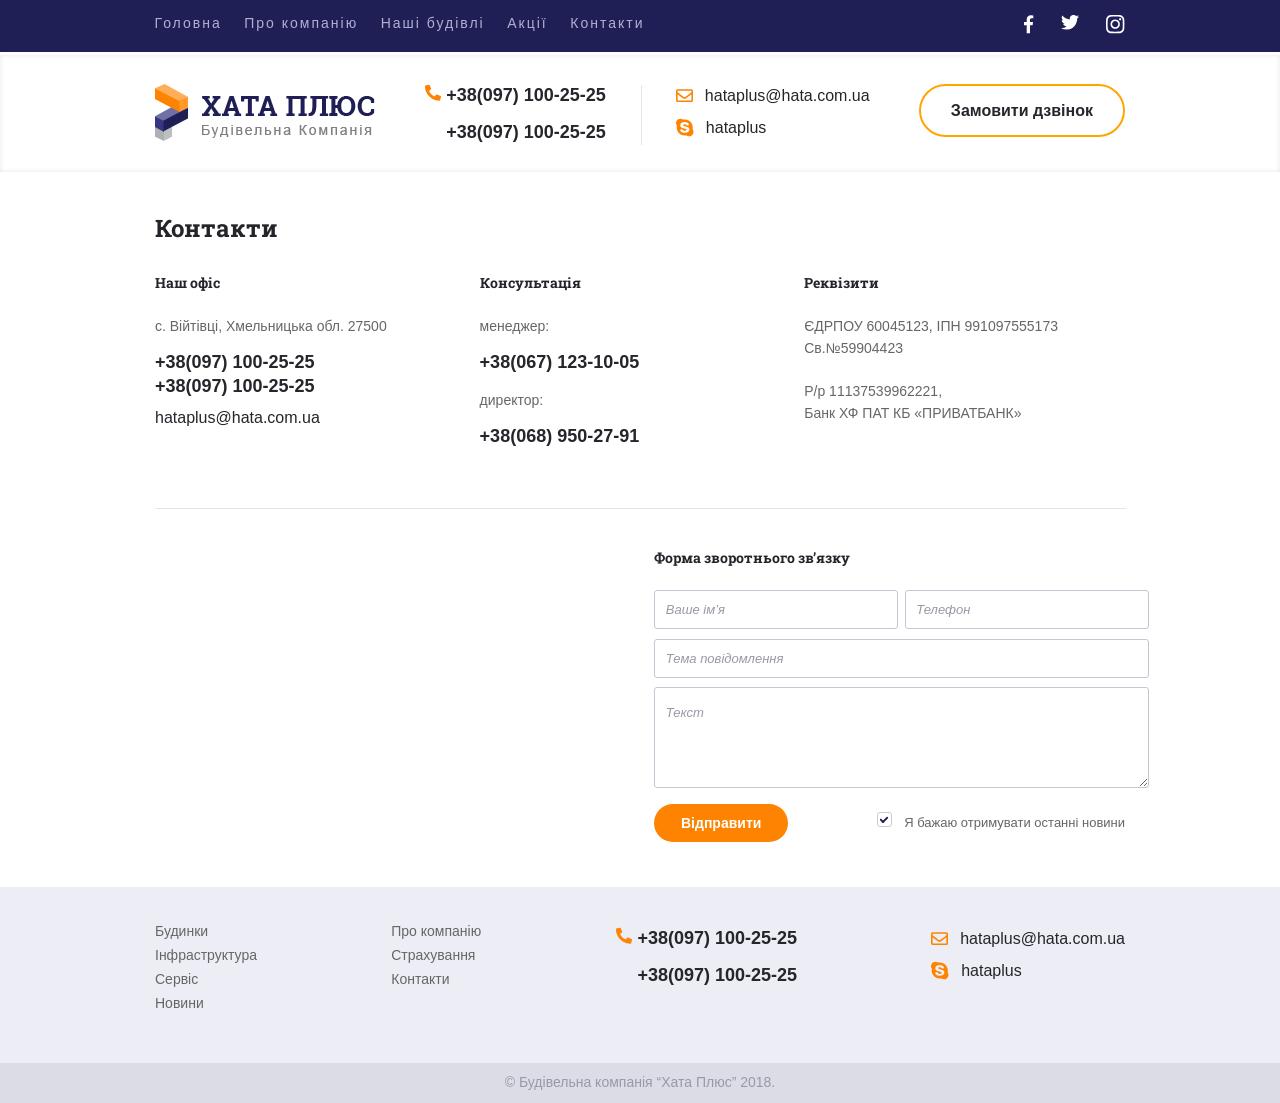
==== hata_contacts.html @ 410826df "almost finished" ====
<!DOCTYPE html>
<html lang="uk">

<head>
    <meta charset="UTF-8">
    <meta name="viewport" content="width=device-width, initial-scale=1.0">
    <title>Our contacts</title>
    <link rel="stylesheet" href="css/style.css">
</head>

<body>
    <div id="black_bg"></div>
    <header>
        <div class="head_line flex-between">
            <div class="gap menu">
                <nav>
                    <ul id="menu" class="flex-between nav">
                        <li id="cancel"><a href="javascript:void(0)">X</a></li>
                        <li><a href="index.html">Головна</a></li>
                        <li><a href="index.html">Про компанію</a></li>
                        <li>
                            <a id="btn" href="hata_prise.html">Наші будівлі</a>
                            <ul id='submenu' class="submenu">
                                <li><a href="hata_prise.html">Таунхауси</a></li>
                                <li><a href="hata_prise.html">Пентхауси</a></li>
                                <li><a href="hata_prise.html">Котеджі</a></li>
                                <li><a id="subbtn" href="hata_prise.html">Собачі будки</a>
                                    <ul id='subsubmenu' class="subsubmenu">
                                        <li><a href="hata_prise.html">Елітні будки</a></li>
                                        <li><a href="hata_prise.html">Для чіхуахуа</a></li>
                                        <li><a href="hata_prise.html">Вольєри</a></li>
                                        <li><a href="hata_prise.html">Халабуди</a></li>
                                        <li><a href="javascript:void(0)" id="cancelsubsub">x</a></li>
                                    </ul>
                                </li>
                                <li><a href="javascript:void(0)" id="cancelsub">x</a></li>
                            </ul>
                        </li>
                        <li><a href="index.html">Акції</a></li>
                        <li><a href="hata_contacts.html">Контакти</a></li>
                    </ul>
                </nav>
                <div class="media">
                    <div>
                        <a href="#">
                            <svg version="1.2" xmlns="http://www.w3.org/2000/svg" viewBox="0 0 10 19" width="10"
                                height="19">
                                <path class="a"
                                    d="m2.7 18.2h3.3v-8h2.6l0.4-3.2h-3v-2.2q0-0.8 0.3-1.1 0.3-0.5 1.3-0.5h1.7v-2.8q-1-0.2-2.5-0.2-1.8 0-3 1.2-1.1 1.1-1.1 3.1v2.5h-2.7v3.2h2.7z" />
                            </svg>
                        </a>
                    </div>
                    <div>
                        <a href="#">
                            <svg version="1.2" xmlns="http://www.w3.org/2000/svg" viewBox="0 0 18 15" width="18"
                                height="15">
                                <path class="a"
                                    d="m16.1 3.6q1.1-0.8 1.9-1.9-1.1 0.4-2.1 0.6 1.2-0.8 1.6-2.1-1.1 0.7-2.3 0.9-0.6-0.5-1.3-0.8-0.6-0.4-1.5-0.4-0.9 0-1.8 0.5-0.8 0.5-1.3 1.4-0.5 0.8-0.5 1.8 0 0.5 0.1 0.9-2.3-0.1-4.3-1.2-2-1-3.3-2.7-0.6 0.9-0.6 1.9 0 0.9 0.5 1.7 0.5 0.8 1.2 1.4-0.9-0.1-1.7-0.5 0 1.3 0.9 2.4 0.8 1 2.1 1.3-0.5 0.1-1 0.1-0.3 0-0.7-0.1 0.4 1.1 1.3 1.8 1 0.8 2.2 0.8-2.1 1.5-4.6 1.5-0.5 0-0.9 0 2.6 1.7 5.7 1.7 3.2 0 5.7-1.7 2.3-1.5 3.5-4 1.3-2.3 1.3-4.8 0-0.4-0.1-0.5z" />
                            </svg>
                        </a>
                    </div>
                    <div>
                        <a href="#">
                            <svg version="1.2" xmlns="http://www.w3.org/2000/svg" viewBox="0 0 19 19" width="19"
                                height="19">
                                <path class="a"
                                    d="m9.2 4.4q1.3 0 2.3 0.6 1.1 0.7 1.8 1.8 0.6 1.1 0.6 2.3 0 1.3-0.6 2.4-0.7 1.1-1.8 1.7-1 0.6-2.3 0.6-1.3 0-2.4-0.6-1.1-0.6-1.7-1.7-0.6-1.1-0.6-2.4 0-1.2 0.6-2.3 0.6-1.1 1.7-1.8 1.1-0.6 2.4-0.6zm0 7.8q1.3 0 2.2-0.9 0.9-0.9 0.9-2.2 0-1.2-0.9-2.1-0.9-1-2.2-1-1.3 0-2.2 1-0.9 0.9-0.9 2.1 0 1.3 0.9 2.2 0.9 0.9 2.2 0.9zm6-8q0-0.4-0.3-0.8-0.3-0.3-0.8-0.3-0.4 0-0.8 0.3-0.3 0.4-0.3 0.8 0 0.5 0.3 0.8 0.4 0.3 0.8 0.3 0.5 0 0.8-0.3 0.3-0.3 0.3-0.8zm3.1 1.1q0.1 1.2 0.1 3.8 0 2.7-0.1 3.9 0 1.1-0.3 2-0.4 1-1.2 1.8-0.7 0.7-1.7 1.1-0.9 0.3-2.1 0.4-1.1 0-3.8 0-2.7 0-3.8 0-1.2-0.1-2.1-0.4-1-0.4-1.8-1.1-0.7-0.8-1.1-1.8-0.3-0.9-0.3-2-0.1-1.2-0.1-3.9 0-2.6 0.1-3.8 0-1.2 0.3-2 0.4-1.1 1.1-1.8 0.8-0.8 1.8-1.2 0.9-0.2 2.1-0.3 1.1-0.1 3.8-0.1 2.7 0 3.8 0.1 1.2 0.1 2.1 0.3 1 0.4 1.7 1.2 0.8 0.7 1.2 1.8 0.3 0.8 0.3 2zm-1.9 9.2q0.2-0.7 0.3-2.2 0-0.9 0-2.5v-1.3q0-1.7 0-2.6-0.1-1.5-0.3-2.2-0.5-1.3-1.8-1.8-0.7-0.2-2.2-0.3-0.9 0-2.6 0h-1.3q-1.6 0-2.5 0-1.5 0.1-2.2 0.3-1.3 0.5-1.8 1.8-0.2 0.7-0.3 2.2-0.1 0.9-0.1 2.6v1.3q0 1.6 0.1 2.5 0.1 1.5 0.3 2.2 0.5 1.3 1.8 1.8 0.7 0.2 2.2 0.3 0.9 0.1 2.5 0.1h1.3q1.7 0 2.6-0.1 1.5-0.1 2.2-0.3 1.3-0.5 1.8-1.8z" />
                            </svg>
                        </a>
                    </div>
                </div>
            </div>
            <div id="burger_container">
                <span id="burger"></span>
            </div>
        </div>
    </header>
    <main>
        <div class="fixed">
            <div class="contact">
                <div class="gap wrap main_contact wrapper">
                    <div class="one">
                        <a href="">
                            <picture>
                                <source src="img/logo.webp" type="image/webp">
                                <img src="img/logo.png" alt="logo">
                            </picture>
                        </a>
                    </div>
                    <div class="gap wrap flex-between center">
                        <div class="two phone flex-between">
                            <div class="column-gap">
                                <p class="items-center"><a href="+380971002525"><img src="img/phone.svg" alt="phone">
                                        +38(097) 100-25-25</a></p>
                                <p><a href="+380971002525">+38(097) 100-25-25</a></p>
                            </div>
                        </div>
                        <div><span class="line"></span></div>
                        <div class="three email column-gap">
                            <p><a href="mailto:hataplus@hata.com.ua"><img src="img/email.svg"
                                        alt="email">hataplus@hata.com.ua</a>
                            </p>
                            <p><a href="skype:hataplus"><img src="img/skype.svg" alt="skype">hataplus</a></p>
                        </div>
                    </div>
                    <div class="order_call four">
                        <a href="forms.html">Замовити дзвінок</a>
                    </div>
                </div>
            </div>
        </div>
        <section class="main-contact wrapper">
            <h1>Контакти</h1>
            <div class="wrap submain-contact">
                <div class="submain">
                    <h3>Наш офіс</h3>
                    <p>с. Війтівці, Хмельницька обл. 27500</p>
                    <p class="phone"><a href="tel:+380971002525">+38(097) 100-25-25</a></p>
                    <p class="phone"><a href="tel:+380971002525">+38(097) 100-25-25</a></p>
                    <p class="email"><a href="mailto:hataplus@hata.com.ua">hataplus@hata.com.ua</a></p>
                </div>
                <div class="submain">
                    <h3>Консультація</h3>
                    <p>менеджер:</p>
                    <p class="phone"><a href="tel:+380671231005">+38(067) 123-10-05</a></p>
                    <p class="consultation">директор:</p>
                    <p class="phone"><a href="tel:+380689502791">+38(068) 950-27-91</a></p>
                </div>
                <div class="submain recvisit">
                    <h3>Реквізити</h3>
                    <p>ЄДРПОУ 60045123, ІПН 991097555173 <br>
                        Св.№59904423</p>
                    <p>Р/р 11137539962221, <br>
                        Банк ХФ ПАТ КБ «ПРИВАТБАНК»</p>
                </div>
                <div class="lin">
                    <hr>
                </div>
            </div>
            <div class="map gap wrap">
                <div class="mapz">
                    <iframe
                        src="https://www.google.com/maps/d/embed?mid=160RWnFO7yUs3nccVCtgTUdUiX85VIrI&ehbc=2E312F"></iframe>
                </div>
                <div class="form">
                    <h3>Форма зворотнього зв’язку</h3>
                    <form>
                        <div class="flex-between phones">
                            <label for="" class="nameee"><input type="text" placeholder="Ваше ім’я"
                                    required></label>
                            <label for="" class="nameee"><input type="text" placeholder="Телефон"
                                    required></label>
                        </div>
                        <label for=""><input class="theme" type="text" placeholder="Тема повідомлення" required></label>
                        <br>
                        <textarea class="text" placeholder="Текст" name="" id=""></textarea> <br>
                        <div class="flex-between items-center wrap gap">
                            <button class="button" type="submit">Відправити</button>
                            <label>
                                <span class="parent">
                                    <input type="checkbox" checked>
                                    <img src="img/galka.svg" alt="galka">
                                </span>
                                Я бажаю отримувати останні новини
                            </label>
                        </div>
                    </form>
                </div>
            </div>
        </section>
    </main>
    <footer>
        <div class="wrap gap wrapper footer_line">
            <div class="about">
                <nav>
                    <ul>
                        <li>
                            <a href="#">Будинки</a>
                        </li>
                        <li>
                            <a href="#">Інфраструктура</a>
                        </li>
                        <li>
                            <a href="#">Сервіс</a>
                        </li>
                        <li>
                            <a href="#">Новини</a>
                        </li>
                    </ul>
                </nav>
            </div>
            <div class="about">
                <nav>
                    <ul>
                        <li>
                            <a href="#">Про компанію</a>
                        </li>
                        <li>
                            <a href="#">Страхування</a>
                        </li>
                        <li>
                            <a href="#">Контакти</a>
                        </li>
                    </ul>
                </nav>
            </div>
            <div class="phone flex-between">
                <div class="column-gap">
                    <p><a href="+380971002525"><img src="img/phone.svg" alt="phone"> +38(097) 100-25-25</a></p>
                    <p><a href="+380971002525">+38(097) 100-25-25</a></p>
                </div>
            </div>
            <div class="email column-gap">
                <p><a href="mailto:hataplus@hata.com.ua"><img src="img/email.svg" alt="email">hataplus@hata.com.ua</a>
                </p>
                <p><a href="skype:hataplus"><img src="img/skype.svg" alt="skype">hataplus</a></p>
            </div>
        </div>
        <div class="footer_bottom">
            <p>© Будівельна компанія “Хата Плюс” 2018.</p>
        </div>
    </footer>
    <script src="js/script.js">
        javascript: void(0)
    </script>
</body>

</html>
---- css/style.css ----
@font-face {
    font-family: 'Roboto Slab';
    src: url('../fonts/RobotoSlab-Regular.woff2') format('woff2'),
        url('../fonts/RobotoSlab-Regular.woff') format('woff'),
        url('../fonts/RobotoSlab-Regular.ttf') format('truetype');
    font-weight: normal;
    font-style: normal;
    font-display: swap;
}

@font-face {
    font-family: 'Roboto Slab';
    src: url('../fonts/RobotoSlab-Medium.woff2') format('woff2'),
        url('../fonts/RobotoSlab-Medium.woff') format('woff'),
        url('../fonts/RobotoSlab-Medium.ttf') format('truetype');
    font-weight: 500;
    font-style: normal;
    font-display: swap;
}

@font-face {
    font-family: 'Roboto Slab';
    src: url('../fonts/RobotoSlab-Bold.woff2') format('woff2'),
        url('../fonts/RobotoSlab-Bold.woff') format('woff'),
        url('../fonts/RobotoSlab-Bold.ttf') format('truetype');
    font-weight: bold;
    font-style: normal;
    font-display: swap;
}

* {
    padding: 0;
    margin: 0;
}

.wrapper {
    margin: 0 auto;
    max-width: 970px;
    padding: 0 15px;
}

html {
    font-size: 0.8px;
}

body {
    font-family: "Arial";
}

span {
    display: block;
}

.flex-between {
    display: flex;
    justify-content: space-between;
}

.center {
    display: flex;
    justify-content: center;
}

.items-center {
    display: flex;
    align-items: center;
}

#black_bg {
    display: none;
    position: fixed;
    top: 0;
    left: 0;
    width: 100%;
    height: 100%;
    background-color: rgba(0, 0, 0, 0.3);
    backdrop-filter: blur(4px);
    z-index: 2;
}

.gap {
    gap: 15px;
}

h1,
h2,
h3 {
    font-family: "Roboto Slab";
}

ul {
    list-style: none;
}

a {
    cursor: url(../img/cursor.cur), default;
    text-decoration: none;
    transition: all 1s ease;
}

sup {
    font-size: 12px;
}

hr {
    width: 100%;
    border: 1px solid #fff;
    border-top: 1px solid #e4e4ec;
}

.wrap {
    display: flex;
    flex-wrap: wrap;
}

.head_line {
    padding: 15px 7px;
    max-height: 55px;
    background-color: #1f1f56;
    position: fixed;
    top: 0;
    left: 0;
    width: 100%;
    z-index: 3;
}

.head_line ul {
    gap: 20px;
}

.head_line li {
    max-height: 55px;
}

.head_line a {
    font-size: 14px;
    letter-spacing: 2px;
    color: #b1b1d2;
}

.head_line a:hover {
    color: orange;
}

.media {
    display: flex;
    justify-content: start;
    gap: 27px;
    width: 100%;
}

.media svg {
    fill: #fff;
    transition: all 1s ease;
}

.media a svg:hover {
    fill: #fd8300;
}

.menu {
    gap: 0px;
    max-width: 970px;
    padding: 0 15px;
}

.menu nav {
    position: fixed;
}

#btn {
    position: relative;
}

.nav a {
    display: block;
    max-width: 120px;
}

.submenu {
    top: 160rem;
}

.subsubmenu {
    top: 330rem;
}

.submenu,
.subsubmenu {
    display: none;
    position: absolute;
    width: 125px;
}

.submenu a,
.subsubmenu a {
    background-color: #e4e4ec;
    padding: 3px 10px;
    font-size: 12px;
    letter-spacing: 2px;
    line-height: 24px;
    color: #25252c;
}

.subsubmenu li:hover>a {
    color: #ffffff;
    background-color: #fd8300;
}

.submenu li:hover>a {
    color: #ffffff;
    background-color: #fd8300;
}

#cancelsub,
#cancelsubsub {
    background-color: transparent;
    position: absolute;
    right: -25px;
    bottom: 0px;
}

.submenu li:not(:first-child):not(:last-child) {
    border-top: 1px solid #d1d1dc;
    max-width: 150rem;
}

.submenu>li:first-child>a {
    border-radius: 3px 3px 0 0;
}

.submenu>li:nth-child(4)>a {
    border-radius: 0 0 3px 3px;
}

.subsubmenu>li:first-child>a {
    border-radius: 3px 3px 0 0;
}

.subsubmenu>li:nth-child(4)>a {
    border-radius: 0 0 3px 3px;
}

.menu ul {
    justify-content: start;
    padding: 20rem 0 0 20rem;
    gap: 40rem;
}

#menu {
    position: fixed;
    width: 60vw;
    height: 100vh;
    top: 0;
    left: -100%;
    background-color: #274569;
    z-index: 3;
    transition: all 1s ease;
    flex-direction: column;
}

#cancel {
    position: absolute;
    top: 15px;
    right: 15px;
}

#burger,
#burger:before,
#burger:after {
    width: 50px;
    height: 5px;
    background-color: #fff;
}

#burger_container {
    display: block;
    padding-right: 15px;
}

#burger {
    width: 50px;
    height: 5px;
    background-color: #fff;
    transform: translateY(150%);
}

#burger:before,
#burger:after {
    content: "";
    position: absolute;
    left: 0;
}

#burger:before {
    top: -10px;
}

#burger:after {
    bottom: -10px
}

.column-gap {
    display: flex;
    flex-direction: column;
    row-gap: 16px;
}

.line {
    position: relative;
    padding: 0px 20px 0px;
    display: none;
}

.line::before {
    content: "";
    position: absolute;
    height: 60px;
    width: 1px;
    background-color: #e4e4ec;
}

.phone a {
    font-size: 18px;
    color: #25252c;
    font-weight: bold;
}

.phone a:hover {
    color: orange;
}

.phone p:last-child {
    padding-left: 22px;
    margin-bottom: 22px;
}

.email {
    padding-top: 5px;
}

.email img {
    padding-right: 12px;
}

.email a {
    display: flex;
    align-items: center;
    font-size: 16px;
    line-height: 0.7em;
    color: #25252c;
}

.email a:hover {
    text-decoration: underline;
}


.fixed {
    padding-top: 50px;
}

.main_contact {
    padding: 29px 15px;
    margin-bottom: 30px;
    display: flex;
    justify-content: center;
}

.contact {
    box-shadow: inset 0 0 5px rgba(0, 0, 0, 0.1);
}

.main_contact .order_call a {
    display: flex;
    align-items: center;
    font-size: 16px;
    line-height: 0.7em;
    color: #25252c;
    font-weight: bold;
    border: orange solid 2px;
    border-radius: 30px;
    padding: 19px 30px;
}

.main_contact .order_call a:hover {
    color: orange;
    background-color: #25252c;
}

.main_info {
    display: flex;
    align-items: center;
    box-sizing: border-box;
    padding: 60px 0;
    background: #25252c url(../img/main.png) center/cover no-repeat;
    width: 100%;
    max-height: 300px;
}

.main_info h1 {
    text-align: center;
    font-size: 30px;
    letter-spacing: 2px;
    line-height: 1.2em;
    text-transform: uppercase;
    color: #fff;
    font-weight: 700;
}

.main_information {
    font-size: 14px;
    line-height: 24px;
    color: #ffffff;
    text-align: center;
    padding-top: 12px;
}

.info {
    font-size: 40px;
    color: #fd8300;
    font-weight: bold;
    text-align: center;
}

.information {
    justify-content: center;
    padding-top: 15px;
    align-items: flex-end;
}

.information p:last-child {
    font-size: 24px;
    color: #fd8300;
    font-weight: bold;
    text-align: center;
    padding-bottom: 5px;
}

.company {
    flex-direction: column-reverse;
    align-items: center;
    padding-top: 40px;
    padding-bottom: 47px;
}

.about_us {
    max-width: 669px;
    padding: 15px 15px 25px 15px;
}

.hataplus {
    padding-bottom: 34px;
}

.hataplus h2 {
    font-size: 30px;
    line-height: 1.25em;
    color: #24242b;
    font-weight: bold;
    padding-bottom: 13px;
}

.hataplus p {
    font-size: 14px;
    line-height: 1.6em;
    color: #666666;
    padding-top: 15px;
}

.p {
    padding-bottom: 25px;
}

.hataplus a {
    font-size: 14px;
    line-height: 0.58em;
    color: #fd8300;
    font-weight: bold;
    position: relative;
}

.slow_line a::before {
    position: absolute;
    content: "";
    bottom: 0;
    width: 0;
    height: 2px;
    background-color: #fd8300;
    transition: all 0.5s ease;
}

.slow_line a:hover::before {
    content: "";
    width: 100%;
    background-color: #fd8300;
}

.projects {
    padding-top: 30px;
}

.projects h3 {
    padding-bottom: 24px;
    font-size: 24px;
    color: #24242b;
    font-weight: bold;
    text-align: center;
}

.figures {
    gap: 28px;
    display: flex;
    justify-content: center;
}

.first_figure {
    flex-direction: column;
    align-items: center;
}

figure {
    max-width: 240px;
    width: 100%;
}

.projects picture {
    display: block;
    width: 100%;
}

.projects img {
    width: 100%;
    object-fit: cover;
}

.projects h4 {
    position: relative;
    padding-top: 15px;
    padding-bottom: 7px;
    font-size: 14px;
    line-height: 0.6em;
    color: #1f1f56;
    font-weight: bold;
}

.projects h4::before {
    position: absolute;
    content: "";
    bottom: 0;
    width: 0;
    height: 2px;
    background-color: #1f1f56;
    transition: all 0.5s ease;
}

.projects h4:hover::before {
    width: 60%;
}

.projects p {
    font-size: 13px;
    line-height: 1.4em;
    color: #9999a6;
}

aside {
    max-height: 600px;
    position: sticky;
}

.categories {
    width: 90%;
}

.categories h3 {
    border-radius: 4px 4px 0px 0px;
    padding: 16px 51px 13px 15px;
    font-size: 16px;
    line-height: 1.7em;
    color: #ffffff;
    font-weight: bold;
    background-color: #1f1f56;
    ;
}

.categories li {
    border-bottom: solid 1px #cecedd;
}

.categories li:last-child {
    border-bottom: #fff solid 0px;
    border-radius: 0px 0px 4px 4px;
}

.inside li {
    border-bottom: #fff solid 0px;
}

.pointer:before {
    content: "";
    position: absolute;
    width: 6px;
    height: 6px;
    border-right: solid 2px #666;
    border-bottom: solid 2px #666;
    right: 14px;
    top: 50%;
    transform: translateY(-50%) rotate(-45deg);
    z-index: 2;
    transition: all 0.5s ease;
}

li:hover>a:before {
    border-color: #ededf5;
    transform: translateY(-50%) rotate(45deg);
}

.categories a {
    position: relative;
    padding: 15px;
    display: block;
    font-size: 14px;
    line-height: 1.6em;
    color: #25252c;
}

.categories li:hover>a {
    color: #fff;
    background-color: #fd8300;
}

.categories li {
    background-color: #e4e4ec;
    transition: all 1s ease;
}

.inside {
    display: none;
}

.inside a {
    padding-left: 30px;
}

.outside a>li:hover {
    color: #fff;
    background-color: #fd8300;
}

.inside li:hover>a {
    color: #666;
    background-color: #cecedd;
}

.outside:hover>.inside {
    display: block;
}

footer {
    background-color: #ededf5;
}

.footer_line {
    justify-content: center;
    padding: 40px 15px;
}

.about li {
    padding-bottom: 15px;
}

.about a {
    font-size: 14px;
    line-height: 0.6em;
    color: #666666;
    transition: all 1s ease;
}

.about a:hover {
    text-decoration: underline;
    color: #fd8300;
}

.footer_bottom {
    padding: 15px;
    display: flex;
    justify-content: center;
    align-items: center;
    background-color: #dcdce6;
}

.footer_bottom p {
    font-size: 14px;
    line-height: 0.7em;
    color: #9999a6;
}

.mainy {
    padding: 15px;
    margin-bottom: 47px;
}

.desc h1 {
    font-size: 27px;
    color: #24242b;
    font-weight: bold;
    padding-bottom: 16px;
}

.desc p {
    max-width: 942px;
    font-size: 16px;
    line-height: 1.6em;
    color: #666666;
    padding-bottom: 27px;
    margin-bottom: 20px;
}

.abouts {
    padding-top: 27px;
}

.table {
    overflow: scroll;
    border-radius: 7px;
}

.price-table {
    min-width: 964rem;
    border-collapse: collapse;
}

.price-table th {
    font-family: "Roboto Slab";
    border: 1px solid #274569;
    background-color: #1f1f56;
    color: white;
    font-size: 14px;
    line-height: 1.6em;
    padding: 6px;
}

.price-table .first {
    text-align: start;
    padding: 0 20px;
    max-height: 70px;
    box-sizing: border-box;
}

.price-table .last {
    text-align: end;
    padding: 0 20px;
    max-height: 70px;
    box-sizing: border-box;
}

.price-table td:first-child {
    text-align: start;
    padding: 0 20px;
}

.price-table td:last-child {
    text-align: end;
    padding: 0 20px;
    border-right: #fff;
}

.price-table td {
    border-top: 1px solid #cecedd;
    border-right: 1px solid #cecedd;
}

.price-table td {
    background-color: #e4e4ec;
    text-align: center;
    font-size: 14px;
    line-height: 1.7em;
    color: #666666;
    padding: 8px 0 8px 0;
}

.price-table tr>td {
    transition: all 1s ease;
    cursor: url(../img/cursor.cur), default;
}

.price-table tr:hover>td {
    background-color: #fd8300;
    color: white;
}

.abouts {
    padding-bottom: 34px;
}

.abouts a {
    font-size: 14px;
    line-height: 0.58em;
    color: #fd8300;
    font-weight: bold;
    position: relative;
}

.hr {
    padding-bottom: 30px;
}

.main-contact {
    padding-top: 40px;
}

.submain-contact {
    row-gap: 60px;
    display: flex;
    justify-content: center;
    padding-bottom: 36px;
    min-width: 154px;
}

.submain-contact div {
    min-width: 250px;
}

.submain {
    display: flex;
    flex-direction: column;
    align-items: center;
}

.submain p {
    padding-bottom: 14px;
}

.submain a {
    padding: 0 0 12px;
}

.consultation {
    padding-top: 14px;
}

.submain .email {
    padding: 0;
}

.submain .email a {
    padding: 14px 0 0;
}

.submain .phone {
    padding: 0;
}

.main-contact .recvisit p {
    padding-bottom: 20px;
}

.lin {
    width: 100%;
}

.main-contact h1 {
    font-size: 24px;
    padding-bottom: 27px;
    color: #24242b;
    font-weight: bold;
    display: flex;
    justify-content: center;
}

.main-contact h3 {
    font-size: 14px;
    line-height: 1.7em;
    color: #24242b;
    font-weight: bold;
    padding-bottom: 20px;
}

.main-contact p {
    font-size: 14px;
    line-height: 1.6em;
    color: #666666;
    font-family: "Arial";
    padding-bottom: 14px;
}

.map {
    display: grid;
    grid-template-columns: 2fr;
    font-size: 13px;
    line-height: 1.6em;
    color: #666666;
    font-family: "Arial";
    gap: 28px;
    padding: 0 0 45px;
}

.mapz {
    position: relative;
    width: 100%;
    min-height: 295px;
    overflow: hidden;
}

.form {
    width: 100%;
}

iframe {
    width: 100%;
    height: 100%;
    position: absolute;
    top: -72px;
    left: 0;
    border: none;
}

input {
    padding: 9rem 12rem;
    border-radius: 3px;
    border: 1px solid #c5c5d4;
    font-size: 13px;
    line-height: 21px;
    font-weight: 200;
}

input {
    width: 100%;
}

.phones {
    gap: 30px;
    padding-bottom: 10rem;
    height: 40px;
}

textarea {
    margin: 10rem 0;
    min-height: 80rem;
    max-height: 205px;
    border-radius: 3px;
    border: 1px solid #c5c5d4;
    font-size: 13px;
    line-height: 21px;
    font-family: "Arial";
    resize: vertical;
    font-size: 13px;
    line-height: 21px;
    font-style: none;
    font-weight: 200;
}

::placeholder {
    color: #9999a6;
    font-style: italic;
    font-size: 13px;
    font-weight: 200;
}

.parent input {
    padding: 0;
    appearance: none;
    margin: 0;
    width: 15px;
    height: 15px;
    border: 1px solid #ccc;
    border-radius: 3px;
}

.parent {
    position: relative;
    display: inline-block;
    height: 20px;
    margin-left: 30rem;
    margin-right: 10rem;
}

.parent img {
    position: absolute;
    top: 50%;
    left: 50%;
    transform: translate(-50%, -80%);
    display: none;
}

input:checked+img {
    display: block;
}

.text {
    width: 100%;
    padding: 15rem 12rem 15rem 12rem;
}

.button {
    border: none;
    padding: 12rem 30rem;
    border-radius: 21px;
    background-color: #fd8300;
    font-size: 14px;
    color: #ffffff;
    font-weight: bold;
    font-family: "Arial";
    font-style: normal;
    transition: all 1s ease;
}

.button:hover {
    background-color: #666;
    color: #fd8300;
}

.nameee {
    width: 47%;
    height: 40rem;
}

@media screen and (min-width: 467px) {
    .menu {
        display: flex;
        justify-content: space-between;
    }

    .about_us {
        padding-bottom: 0;
    }

    .phone p:last-child {
        margin-bottom: 0;
    }
}

@media screen and (min-width: 600px) {
    .main_contact {
        margin-bottom: 0px;
    }

    .desc p {
        margin-bottom: 0px;
    }

    .footer_line {
        justify-content: space-between;
        align-items: flex-start;
    }
}

@media screen and (min-width: 768px) {
    html {
        font-size: 0.9px;
    }

    .projects h3 {
        text-align: start;
    }

    .figures {
        display: flex;
        flex-direction: row;
        justify-content: space-between;
    }

    figure {
        width: auto;
    }

    .line {
        display: inline-block;
    }

    .fixed {
        padding-top: 55px;
    }

    .main_contact {
        padding: 29px 15px;
    }
}

@media screen and (min-width: 786px) {
    .submain-contact {
        display: flex;
        justify-content: space-between;
    }

    .main-contact h1 {
        display: flex;
        justify-content: flex-start;
    }
}

@media screen and (min-width: 800px) {
    #menu {
        flex-direction: row;
        position: static;
        display: flex;
        justify-content: space-between;
        max-width: 490px;
        height: auto;
        background-color: transparent;
    }

    #burger {
        display: none;
    }

    #cancel {
        display: none;
    }

    .menu ul {
        justify-content: start;
        padding: 0;
        gap: 0;
    }

    .media {
        justify-content: end;
    }

    .table {
        overflow: hidden;
    }

    .price-table {
        width: 100%;
    }

    .menu {
        gap: 15px;
        margin: 0 auto;
        width: 100%;
    }

    .nav>li:hover>.submenu {
        display: block;
        top: 100%;
    }

    #btn {
        padding-bottom: 27px;
    }

    .submenu>li>a:after {
        content: "";
        position: absolute;
        display: inline-block;
        width: 5px;
        height: 5px;
        border-right: 3rem solid #666;
        border-bottom: 3rem solid #666;
        top: 50%;
        right: 9rem;
        transform: translateY(-50%) rotate(-45deg);
        transition: all 0.5s ease;
    }

    .submenu li:hover a:after {
        border-color: #fff;
        transform: translateY(-50%) rotate(45deg);
    }

    .submenu>li {
        position: relative;
    }

    .submenu>li:hover>.subsubmenu {
        display: block;
        top: 0;
        left: 100%;
        padding-left: 5px;
    }

    #cancelsub,
    #cancelsubsub {
        display: none;
    }

    .submain {
        display: flex;
        flex-direction: column;
        align-items: flex-start;
    }
}

@media screen and (min-width: 942px) {
    .form {
        width: auto;
    }

    .recvisit {
        padding-right: 67px;
    }
}

@media screen and (min-width: 964px) {
    .categories {
        max-width: 219px;
    }

    .company {
        flex-direction: row;
        align-items: flex-start;
    }

}

@media screen and (min-width: 959px) {
    .map {
        grid-template-columns: 1fr 1fr;
    }
}

@media screen and (min-width:1000px) {
    .main_contact {
        justify-content: space-between;
    }
}

@media screen and (min-width:1440px) {
    html {
        font-size: 1px;
    }
}

@media screen and (min-width:1920px) {
    html {
        font-size: 1.4px;
    }
}
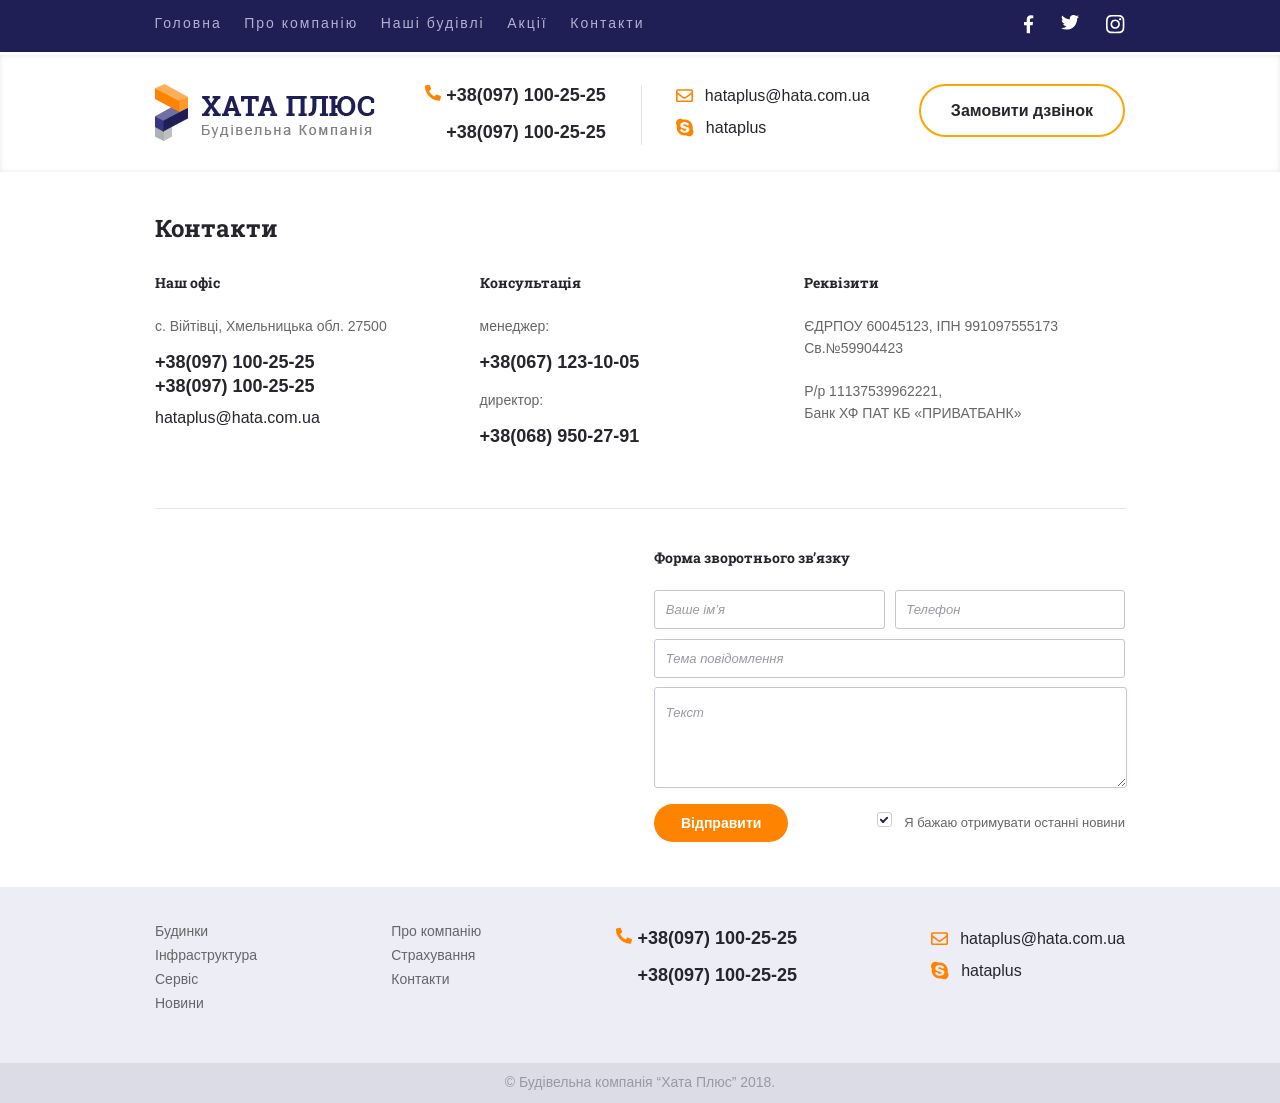
==== commit d7d0edfd: "did menu" ====
--- a/hata_contacts.html
+++ b/hata_contacts.html
@@ -9,6 +9,7 @@
 </head>
 
 <body>
+    <div id="blury"></div>
     <div id="black_bg"></div>
     <header>
         <div class="head_line flex-between">
@@ -104,7 +105,16 @@
                         </div>
                     </div>
                     <div class="order_call four">
-                        <a href="forms.html">Замовити дзвінок</a>
+                        <a href="" id="order_call">Замовити дзвінок</a>
+                        <div class="popup wrapper" id="popup">
+                            <h2>Замовити дзвінок</h2>
+                            <div class="inputs">
+                                <label for=""><input type="text" name="" placeholder="Ваше ім’я"></label>
+                                <label for=""><input type="text" name="" placeholder="Телефон"></label>
+                                <button class="button" type="submit">Відправити</button>
+                            </div>
+                            <a href="" id="order_cancel">x</a>
+                        </div>
                     </div>
                 </div>
             </div>
--- a/css/style.css
+++ b/css/style.css
@@ -508,6 +508,15 @@
     text-align: center;
 }
 
+.figures a {
+    position: absolute;
+    bottom: 0;
+    left: 0;
+    height: 100%;
+    width: 100%;
+    z-index: 2;
+}
+
 .figures {
     gap: 28px;
     display: flex;
@@ -520,6 +529,7 @@
 }
 
 figure {
+    position: relative;
     max-width: 240px;
     width: 100%;
 }
@@ -909,7 +919,7 @@
 
 iframe {
     width: 100%;
-    height: 100%;
+    height: calc(100% + 72px);
     position: absolute;
     top: -72px;
     left: 0;
@@ -917,12 +927,14 @@
 }
 
 input {
+    box-sizing: border-box;
     padding: 9rem 12rem;
     border-radius: 3px;
     border: 1px solid #c5c5d4;
     font-size: 13px;
     line-height: 21px;
     font-weight: 200;
+    color: #0f0f19;
 }
 
 input {
@@ -930,12 +942,13 @@
 }
 
 .phones {
-    gap: 30px;
+    gap: 10px;
     padding-bottom: 10rem;
     height: 40px;
 }
 
 textarea {
+    max-width: calc(100% - 24rem);
     margin: 10rem 0;
     min-height: 80rem;
     max-height: 205px;
@@ -994,6 +1007,7 @@
 }
 
 .button {
+    width: 100%;
     border: none;
     padding: 12rem 30rem;
     border-radius: 21px;
@@ -1012,8 +1026,66 @@
 }
 
 .nameee {
-    width: 47%;
+    width: 100%;
     height: 40rem;
+}
+
+.popup h2 {
+    font-size: 24px;
+    color: #24242b;
+    padding-bottom: 19px;
+    justify-self: flex-start;
+}
+
+.popup {
+    padding: 30px 30px 25px;
+    display: flex;
+    justify-content: center;
+    z-index: 3;
+    display: none;
+    top: 50%;
+    left: 50%;
+    transform: translate(-50%, -50%);
+    position: fixed;
+    border-radius: 5px;
+    background-color: #fff;
+    max-width: 360rem;
+}
+
+.inputs input {
+    margin-bottom: 10px;
+}
+
+.popup .button {
+    width: 100%;
+}
+
+#order_cancel {
+    position: absolute;
+    right: 14px;
+    top: 14px;
+    border: none;
+    padding: 0;
+    width: 14px;
+    height: 14px;
+    color: #a5a7a8;
+}
+
+#order_cancel:hover {
+    color: #fd8300;
+    background-color: transparent;
+}
+
+#blury {
+    display: none;
+    opacity: 0.902;
+    background-color: #0f0f19;
+    position: fixed;
+    top: 0;
+    left: 0;
+    width: 100%;
+    height: 100%;
+    z-index: 2;
 }
 
 @media screen and (min-width: 467px) {
@@ -1029,6 +1101,10 @@
     .phone p:last-child {
         margin-bottom: 0;
     }
+
+    .button {
+        width: auto;
+    }
 }
 
 @media screen and (min-width: 600px) {
@@ -1051,14 +1127,10 @@
         font-size: 0.9px;
     }
 
-    .projects h3 {
-        text-align: start;
-    }
-
-    .figures {
-        display: flex;
+    .first_figure {
         flex-direction: row;
-        justify-content: space-between;
+        flex-wrap: wrap;
+        justify-content: center;
     }
 
     figure {
@@ -1199,6 +1271,12 @@
         max-width: 219px;
     }
 
+    .first_figure {
+        display: grid;
+        grid-template-columns: repeat(3, 1fr);
+        justify-content: center;
+    }
+
     .company {
         flex-direction: row;
         align-items: flex-start;
@@ -1216,6 +1294,10 @@
     .main_contact {
         justify-content: space-between;
     }
+
+    .projects h3 {
+        text-align: start;
+    }
 }
 
 @media screen and (min-width:1440px) {
@@ -1228,4 +1310,16 @@
     html {
         font-size: 1.4px;
     }
+
+    .map {
+        gap: 15px;
+    }
+
+    .phones {
+        gap: 40px;
+    }
+
+    .price-table {
+        min-width: 300px;
+    }
 }
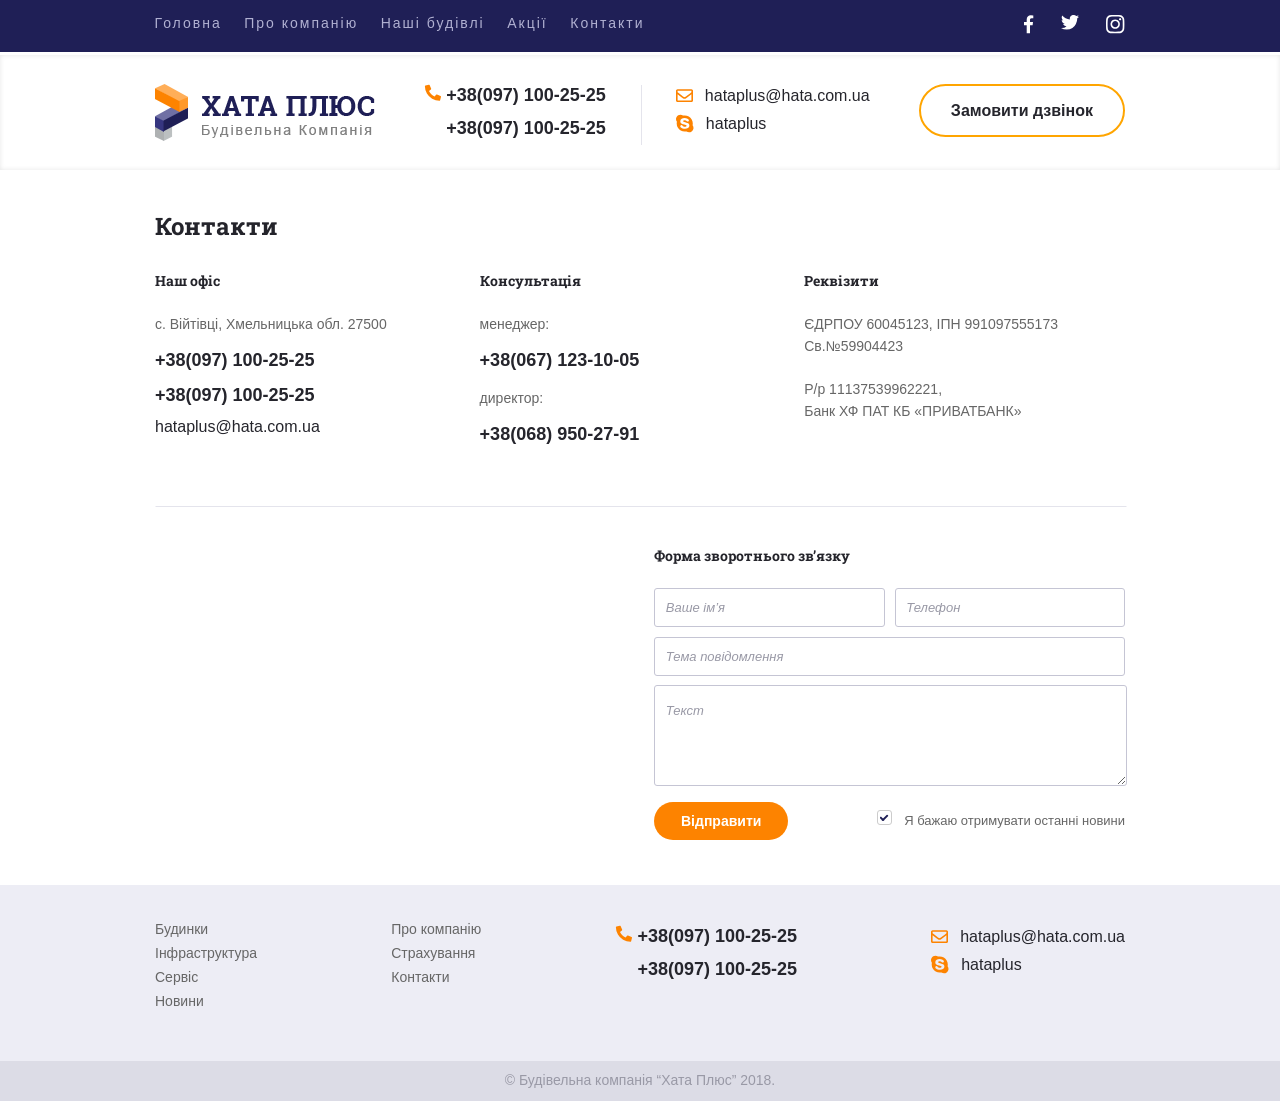
==== commit 33a3a624: "fixed" ====
--- a/hata_contacts.html
+++ b/hata_contacts.html
@@ -125,7 +125,7 @@
                 <div class="submain">
                     <h3>Наш офіс</h3>
                     <p>с. Війтівці, Хмельницька обл. 27500</p>
-                    <p class="phone"><a href="tel:+380971002525">+38(097) 100-25-25</a></p>
+                    <p class="phone first-phone"><a href="tel:+380971002525">+38(097) 100-25-25</a></p>
                     <p class="phone"><a href="tel:+380971002525">+38(097) 100-25-25</a></p>
                     <p class="email"><a href="mailto:hataplus@hata.com.ua">hataplus@hata.com.ua</a></p>
                 </div>
--- a/css/style.css
+++ b/css/style.css
@@ -93,6 +93,7 @@
 }
 
 a {
+    display: inline-block;
     cursor: url(../img/cursor.cur), default;
     text-decoration: none;
     transition: all 1s ease;
@@ -303,7 +304,7 @@
 .column-gap {
     display: flex;
     flex-direction: column;
-    row-gap: 16px;
+    row-gap: 12px;
 }
 
 .line {
@@ -506,15 +507,6 @@
     color: #24242b;
     font-weight: bold;
     text-align: center;
-}
-
-.figures a {
-    position: absolute;
-    bottom: 0;
-    left: 0;
-    height: 100%;
-    width: 100%;
-    z-index: 2;
 }
 
 .figures {
@@ -832,6 +824,10 @@
     min-width: 250px;
 }
 
+.submain .first-phone a {
+    padding-bottom: 12px;
+}
+
 .submain {
     display: flex;
     flex-direction: column;
@@ -843,7 +839,7 @@
 }
 
 .submain a {
-    padding: 0 0 12px;
+    padding: 0;
 }
 
 .consultation {
@@ -1038,10 +1034,8 @@
 }
 
 .popup {
-    padding: 30px 30px 25px;
-    display: flex;
-    justify-content: center;
-    z-index: 3;
+    padding: 30rem 30rem 25rem;
+    z-index: 4;
     display: none;
     top: 50%;
     left: 50%;
@@ -1050,6 +1044,7 @@
     border-radius: 5px;
     background-color: #fff;
     max-width: 360rem;
+    min-width: 50%;
 }
 
 .inputs input {
@@ -1085,7 +1080,7 @@
     left: 0;
     width: 100%;
     height: 100%;
-    z-index: 2;
+    z-index: 4;
 }
 
 @media screen and (min-width: 467px) {
@@ -1120,6 +1115,10 @@
         justify-content: space-between;
         align-items: flex-start;
     }
+
+    .popup {
+    min-width: auto;
+}
 }
 
 @media screen and (min-width: 768px) {
@@ -1131,10 +1130,6 @@
         flex-direction: row;
         flex-wrap: wrap;
         justify-content: center;
-    }
-
-    figure {
-        width: auto;
     }
 
     .line {
@@ -1298,6 +1293,10 @@
     .projects h3 {
         text-align: start;
     }
+
+    .figures {
+        flex-wrap: nowrap;
+    }
 }
 
 @media screen and (min-width:1440px) {
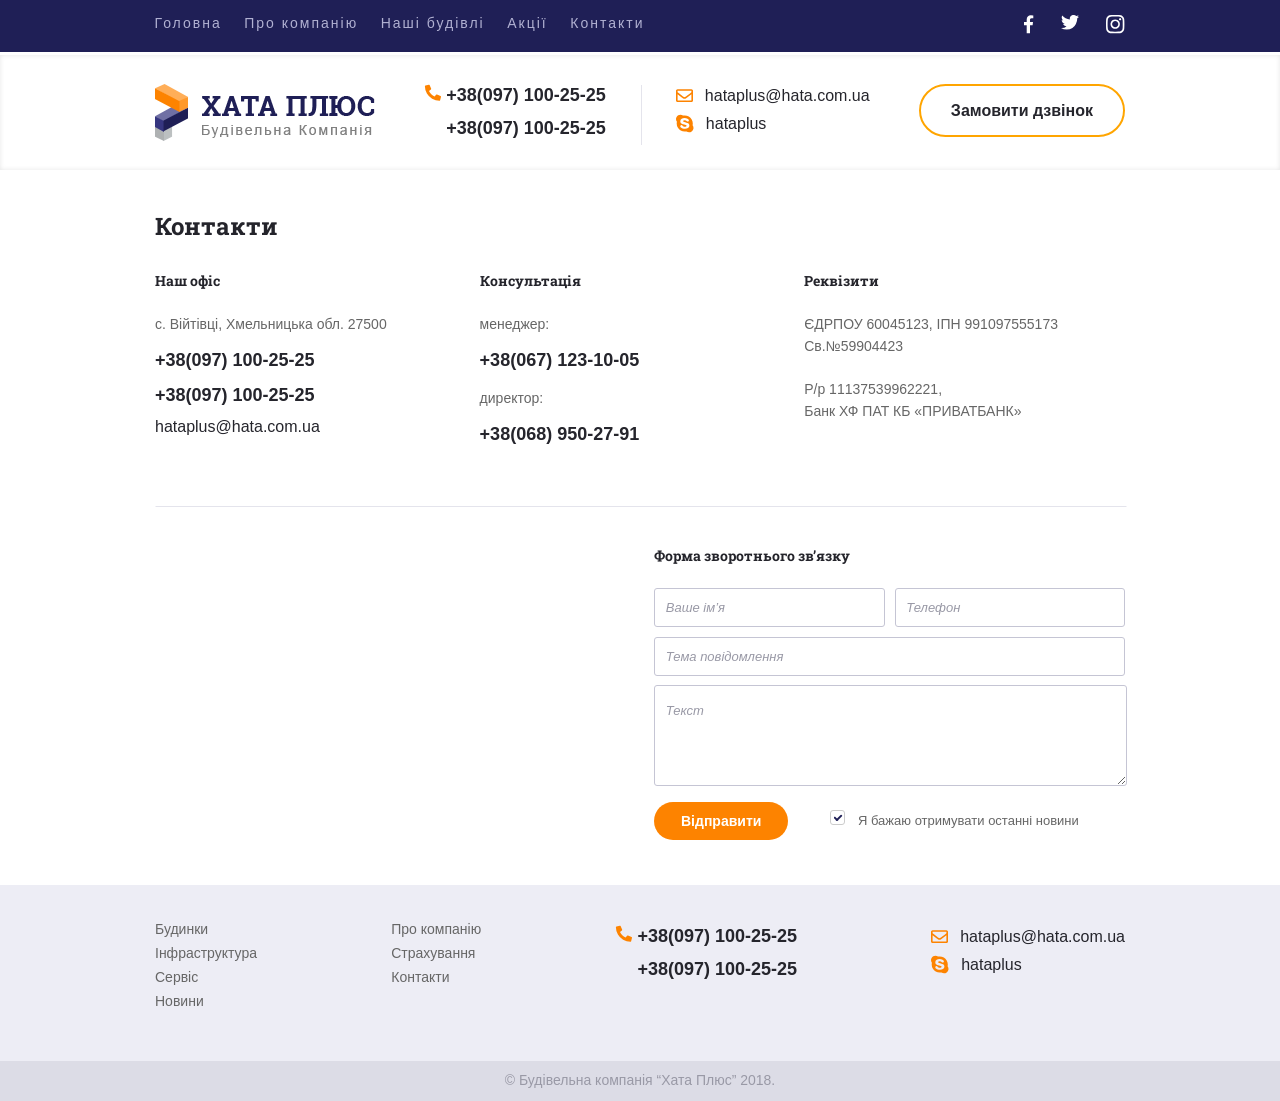
==== commit 457c5195: "fixed mistakes" ====
--- a/hata_contacts.html
+++ b/hata_contacts.html
@@ -164,7 +164,7 @@
                         <label for=""><input class="theme" type="text" placeholder="Тема повідомлення" required></label>
                         <br>
                         <textarea class="text" placeholder="Текст" name="" id=""></textarea> <br>
-                        <div class="flex-between items-center wrap gap">
+                        <div class="items-center wrap gap">
                             <button class="button" type="submit">Відправити</button>
                             <label>
                                 <span class="parent">
--- a/css/style.css
+++ b/css/style.css
@@ -534,6 +534,14 @@
 .projects img {
     width: 100%;
     object-fit: cover;
+}
+
+#image {
+    transition: 0.3s;
+}
+
+#image.big {
+  position: fixed;
 }
 
 .projects h4 {
@@ -1003,6 +1011,7 @@
 }
 
 .button {
+    cursor: url(../img/cursor.cur), default;
     width: 100%;
     border: none;
     padding: 12rem 30rem;
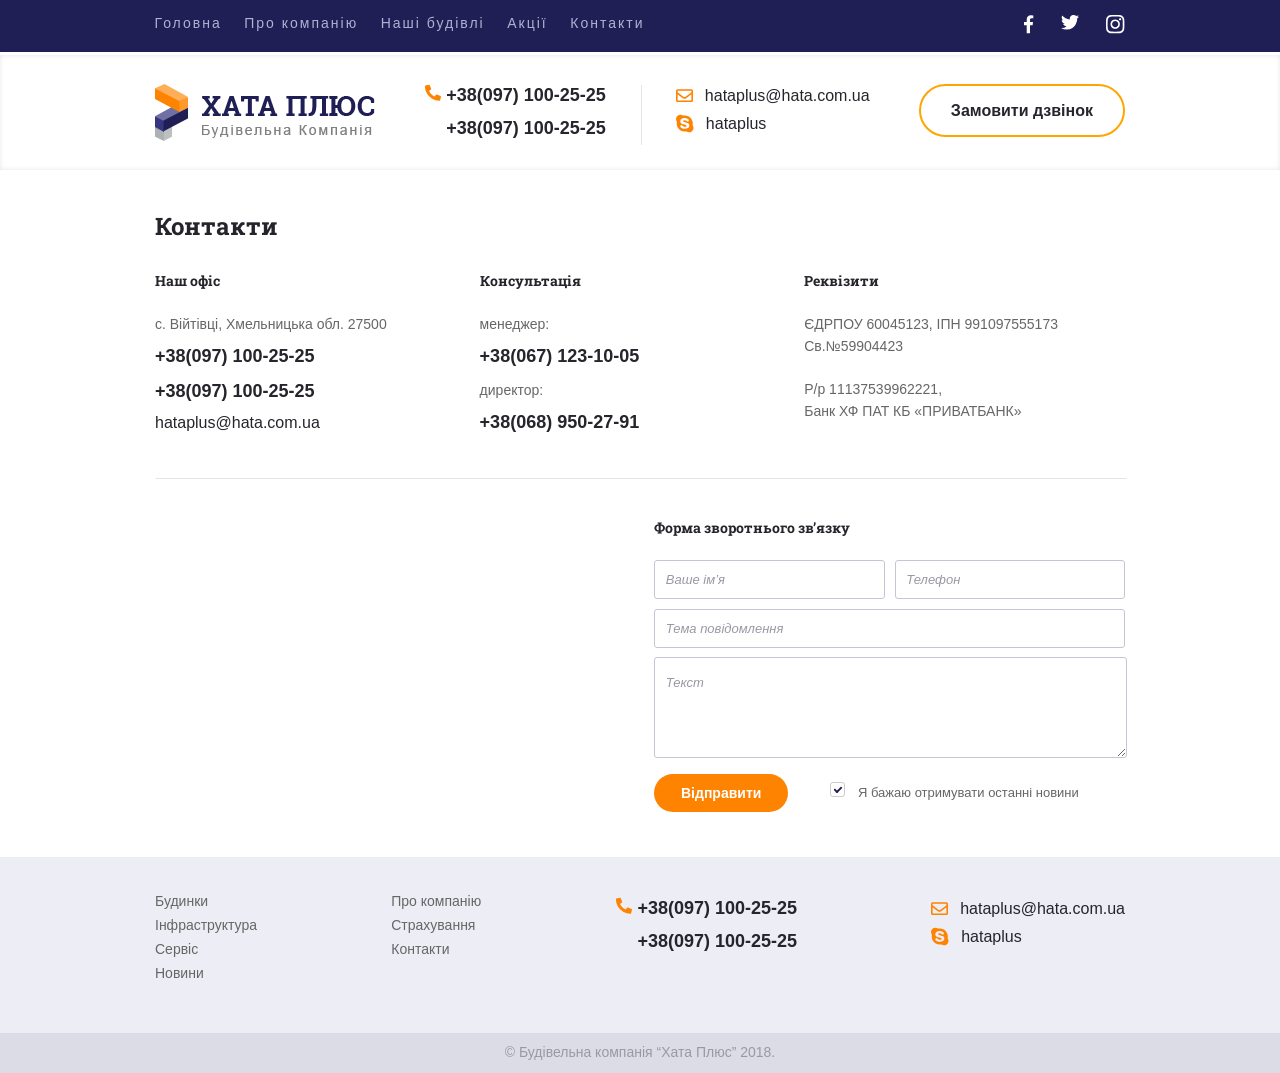
==== commit 592f0402: "fixed third" ====
--- a/hata_contacts.html
+++ b/hata_contacts.html
@@ -162,7 +162,6 @@
                                     required></label>
                         </div>
                         <label for=""><input class="theme" type="text" placeholder="Тема повідомлення" required></label>
-                        <br>
                         <textarea class="text" placeholder="Текст" name="" id=""></textarea> <br>
                         <div class="items-center wrap gap">
                             <button class="button" type="submit">Відправити</button>
--- a/css/style.css
+++ b/css/style.css
@@ -509,6 +509,30 @@
     text-align: center;
 }
 
+.popups {
+    display: none;
+    position: fixed;
+    top: 50%;
+    left: 50%;
+    transform: translate(-50%, -50%);
+    width: 80vw;
+    height: auto;
+    z-index: 4;
+}
+
+.popups img {
+    width: 100%;
+    height: 100%;
+}
+
+.cancel_popup {
+    position: absolute;
+    top: 20px;
+    right: 20px;
+    color: #666;
+    font-size: 14px;
+}
+
 .figures {
     gap: 28px;
     display: flex;
@@ -541,7 +565,7 @@
 }
 
 #image.big {
-  position: fixed;
+    position: fixed;
 }
 
 .projects h4 {
@@ -821,7 +845,7 @@
 }
 
 .submain-contact {
-    row-gap: 60px;
+    row-gap: 36px;
     display: flex;
     justify-content: center;
     padding-bottom: 36px;
@@ -851,7 +875,7 @@
 }
 
 .consultation {
-    padding-top: 14px;
+    padding-top: 10px;
 }
 
 .submain .email {
@@ -896,7 +920,7 @@
     line-height: 1.6em;
     color: #666666;
     font-family: "Arial";
-    padding-bottom: 14px;
+    padding-bottom: 10px;
 }
 
 .map {
@@ -1109,6 +1133,10 @@
     .button {
         width: auto;
     }
+
+    .popups {
+        width: 90vw;
+    }
 }
 
 @media screen and (min-width: 600px) {
@@ -1126,8 +1154,8 @@
     }
 
     .popup {
-    min-width: auto;
-}
+        min-width: auto;
+    }
 }
 
 @media screen and (min-width: 768px) {
@@ -1258,6 +1286,10 @@
         flex-direction: column;
         align-items: flex-start;
     }
+
+    .popups {
+        width: 80vw;
+    }
 }
 
 @media screen and (min-width: 942px) {
@@ -1306,12 +1338,20 @@
     .figures {
         flex-wrap: nowrap;
     }
+
+    .popups {
+        width: 60vw;
+    }
 }
 
 @media screen and (min-width:1440px) {
     html {
         font-size: 1px;
     }
+
+    .popups {
+        width: 40vw;
+    }
 }
 
 @media screen and (min-width:1920px) {
@@ -1330,4 +1370,8 @@
     .price-table {
         min-width: 300px;
     }
+
+    .popups {
+        width: 30vw;
+    }
 }
